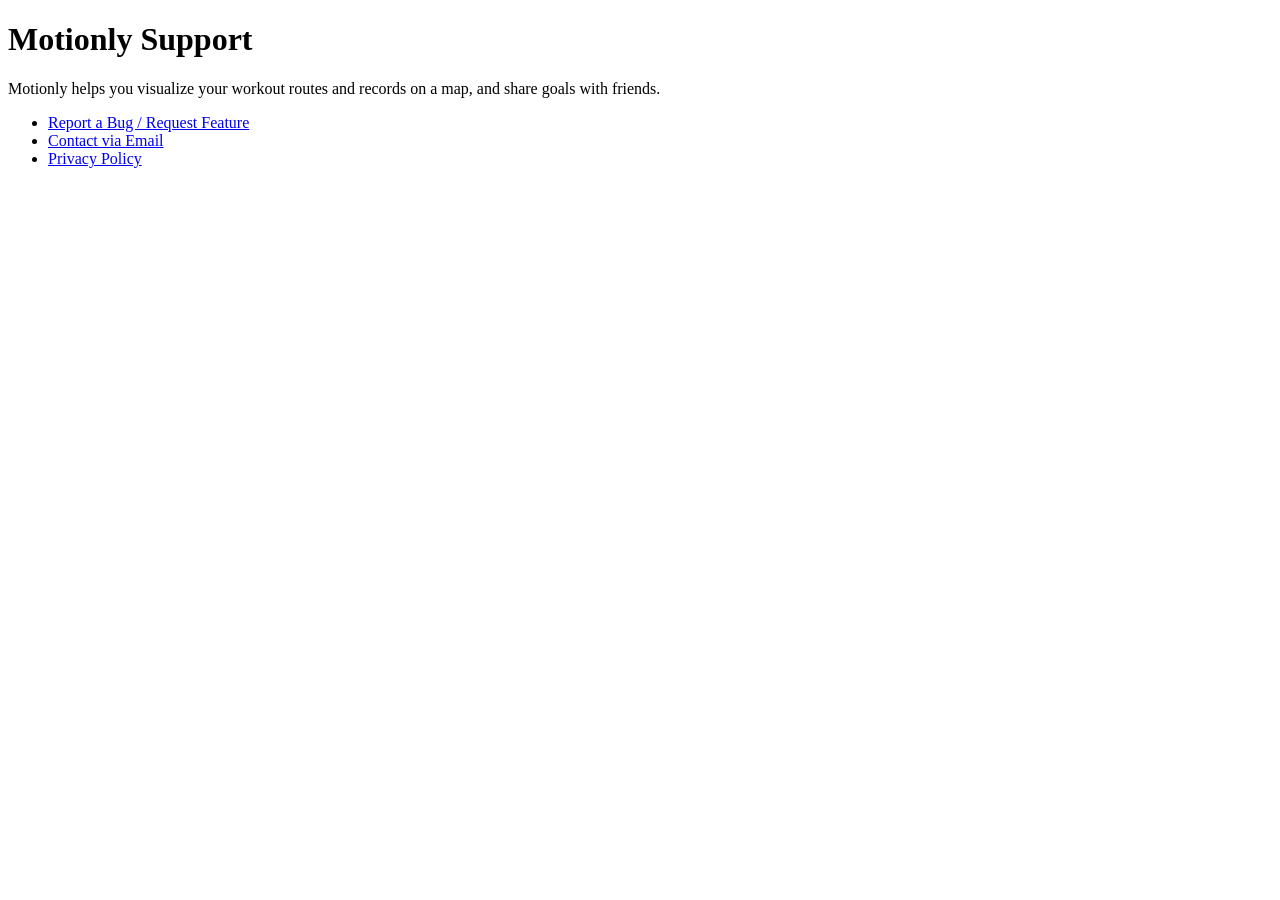
==== docs/index.html @ 8ba85fda "Create index.html" ====
<!doctype html>
<html lang="en">
<head>
  <meta charset="utf-8">
  <title>Motionly Support</title>
</head>
<body>
  <h1>Motionly Support</h1>
  <p>Motionly helps you visualize your workout routes and records on a map, and share goals with friends.</p>
  <ul>
    <li><a href="https://github.com/voryvory/motionly-support/issues">Report a Bug / Request Feature</a></li>
    <li><a href="mailto:sposedon0000@gmail.com">Contact via Email</a></li>
    <li><a href="./privacy.html">Privacy Policy</a></li>
  </ul>
</body>
</html>
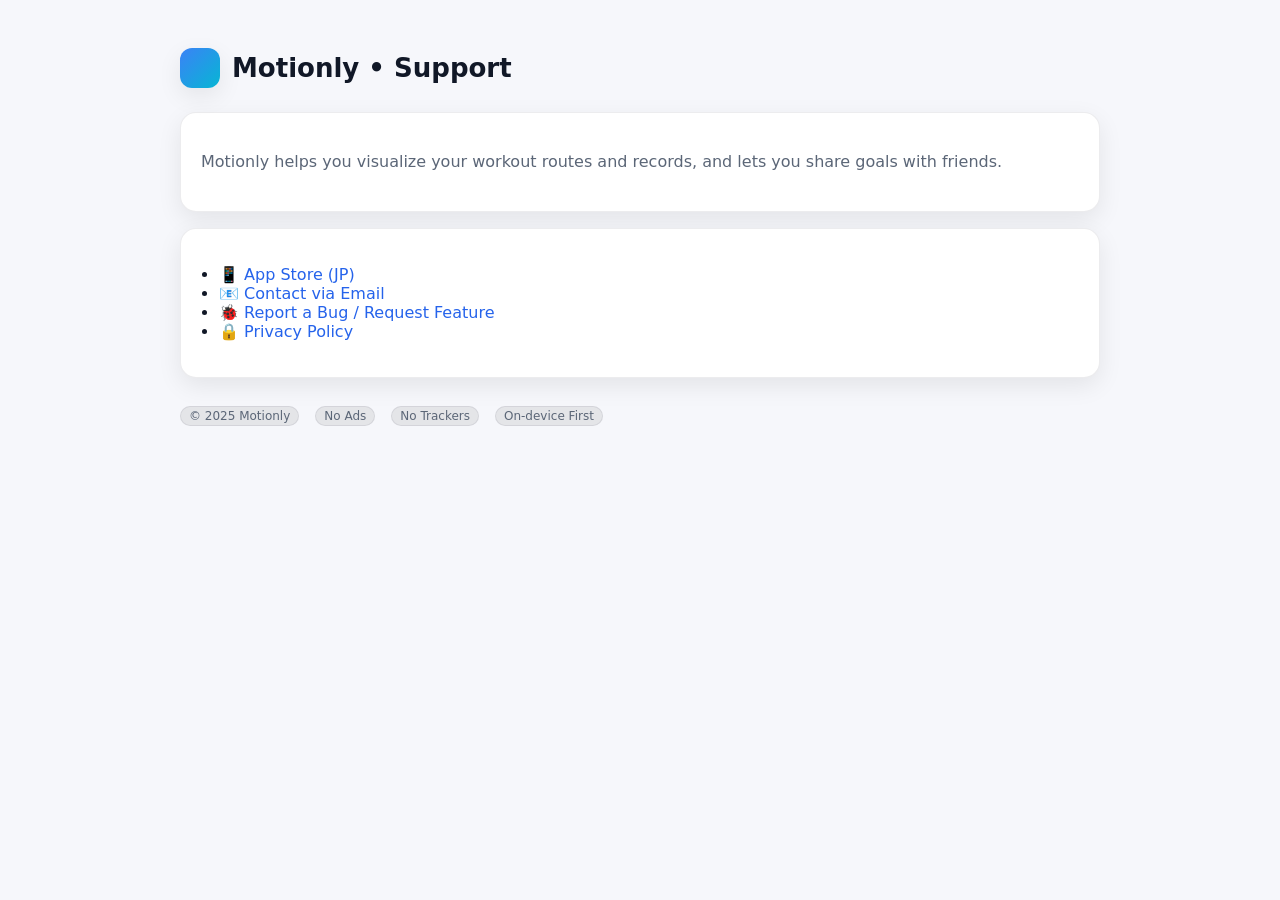
==== commit 3409d08f: "Enhance index.html with SEO and layout updates Updated the HTML structure and added meta tags for be" ====
--- a/docs/index.html
+++ b/docs/index.html
@@ -1,16 +1,104 @@
 <!doctype html>
-<html lang="en">
+<html lang="ko">
 <head>
   <meta charset="utf-8">
-  <title>Motionly Support</title>
+  <meta name="viewport" content="width=device-width, initial-scale=1">
+  <title>Motionly • Support</title>
+  <meta name="description" content="Motionly – 스마트 운동 기록 앱 | Privacy, Support, Contact">
+  <meta name="color-scheme" content="light dark">
+  <style>
+    :root {
+      --bg: #0b0e13;
+      --card: rgba(255,255,255,.08);
+      --text: #e7eaef;
+      --muted: #a7b0bd;
+      --accent: #6ea8ff;
+      --border: rgba(255,255,255,.12);
+      --shadow: 0 10px 30px rgba(0,0,0,.35);
+    }
+    @media (prefers-color-scheme: light) {
+      :root {
+        --bg: #f6f7fb;
+        --card: rgba(255,255,255,1);
+        --text: #111827;
+        --muted: #5b6677;
+        --accent: #2563eb;
+        --border: rgba(17,24,39,.08);
+        --shadow: 0 8px 24px rgba(0,0,0,.08);
+      }
+    }
+    body {
+      margin: 0;
+      font-family: ui-sans-serif, system-ui, -apple-system, "Segoe UI", Roboto, "Helvetica Neue", Arial, "Noto Sans", "Apple SD Gothic Neo", "Hiragino Kaku Gothic ProN", "Meiryo", "Noto Sans JP", "Noto Sans KR", sans-serif;
+      background: var(--bg);
+      color: var(--text);
+    }
+    .wrap { max-width: 920px; margin: 0 auto; padding: 48px 20px 64px; }
+    header { display: flex; align-items: center; justify-content: space-between; margin-bottom: 24px; }
+    .logo {
+      display: flex; align-items: center; gap: 12px;
+    }
+    .logo-icon {
+      width: 40px; height: 40px; border-radius: 12px;
+      background: linear-gradient(135deg, #3b82f6, #06b6d4);
+      box-shadow: var(--shadow);
+    }
+    h1 { font-size: 26px; margin: 0; }
+    p { color: var(--muted); line-height: 1.6; }
+    ul { padding-left: 18px; }
+    a { color: var(--accent); text-decoration: none; }
+    .card {
+      background: var(--card);
+      border: 1px solid var(--border);
+      border-radius: 16px;
+      padding: 20px;
+      box-shadow: var(--shadow);
+      margin-bottom: 16px;
+    }
+    footer {
+      margin-top: 28px;
+      display: flex;
+      flex-wrap: wrap;
+      gap: 16px;
+      color: var(--muted);
+    }
+    .badge {
+      padding: 2px 8px;
+      border-radius: 999px;
+      font-size: 12px;
+      background: rgba(125,125,125,.15);
+      border: 1px solid var(--border);
+    }
+  </style>
 </head>
 <body>
-  <h1>Motionly Support</h1>
-  <p>Motionly helps you visualize your workout routes and records on a map, and share goals with friends.</p>
-  <ul>
-    <li><a href="https://github.com/voryvory/motionly-support/issues">Report a Bug / Request Feature</a></li>
-    <li><a href="mailto:sposedon0000@gmail.com">Contact via Email</a></li>
-    <li><a href="./privacy.html">Privacy Policy</a></li>
-  </ul>
+  <div class="wrap">
+    <header>
+      <div class="logo">
+        <div class="logo-icon" aria-hidden="true"></div>
+        <h1>Motionly • Support</h1>
+      </div>
+    </header>
+
+    <div class="card">
+      <p>Motionly helps you visualize your workout routes and records, and lets you share goals with friends.</p>
+    </div>
+
+    <div class="card">
+      <ul>
+        <li><a href="https://apps.apple.com/jp/app/motionly/id6752832437" target="_blank">📱 App Store (JP)</a></li>
+        <li><a href="mailto:sposedon0000@gmail.com">📧 Contact via Email</a></li>
+        <li><a href="https://github.com/voryvory/motionly-support/issues" target="_blank">🐞 Report a Bug / Request Feature</a></li>
+        <li><a href="./privacy.html">🔒 Privacy Policy</a></li>
+      </ul>
+    </div>
+
+    <footer>
+      <span class="badge">© 2025 Motionly</span>
+      <span class="badge">No Ads</span>
+      <span class="badge">No Trackers</span>
+      <span class="badge">On-device First</span>
+    </footer>
+  </div>
 </body>
 </html>
